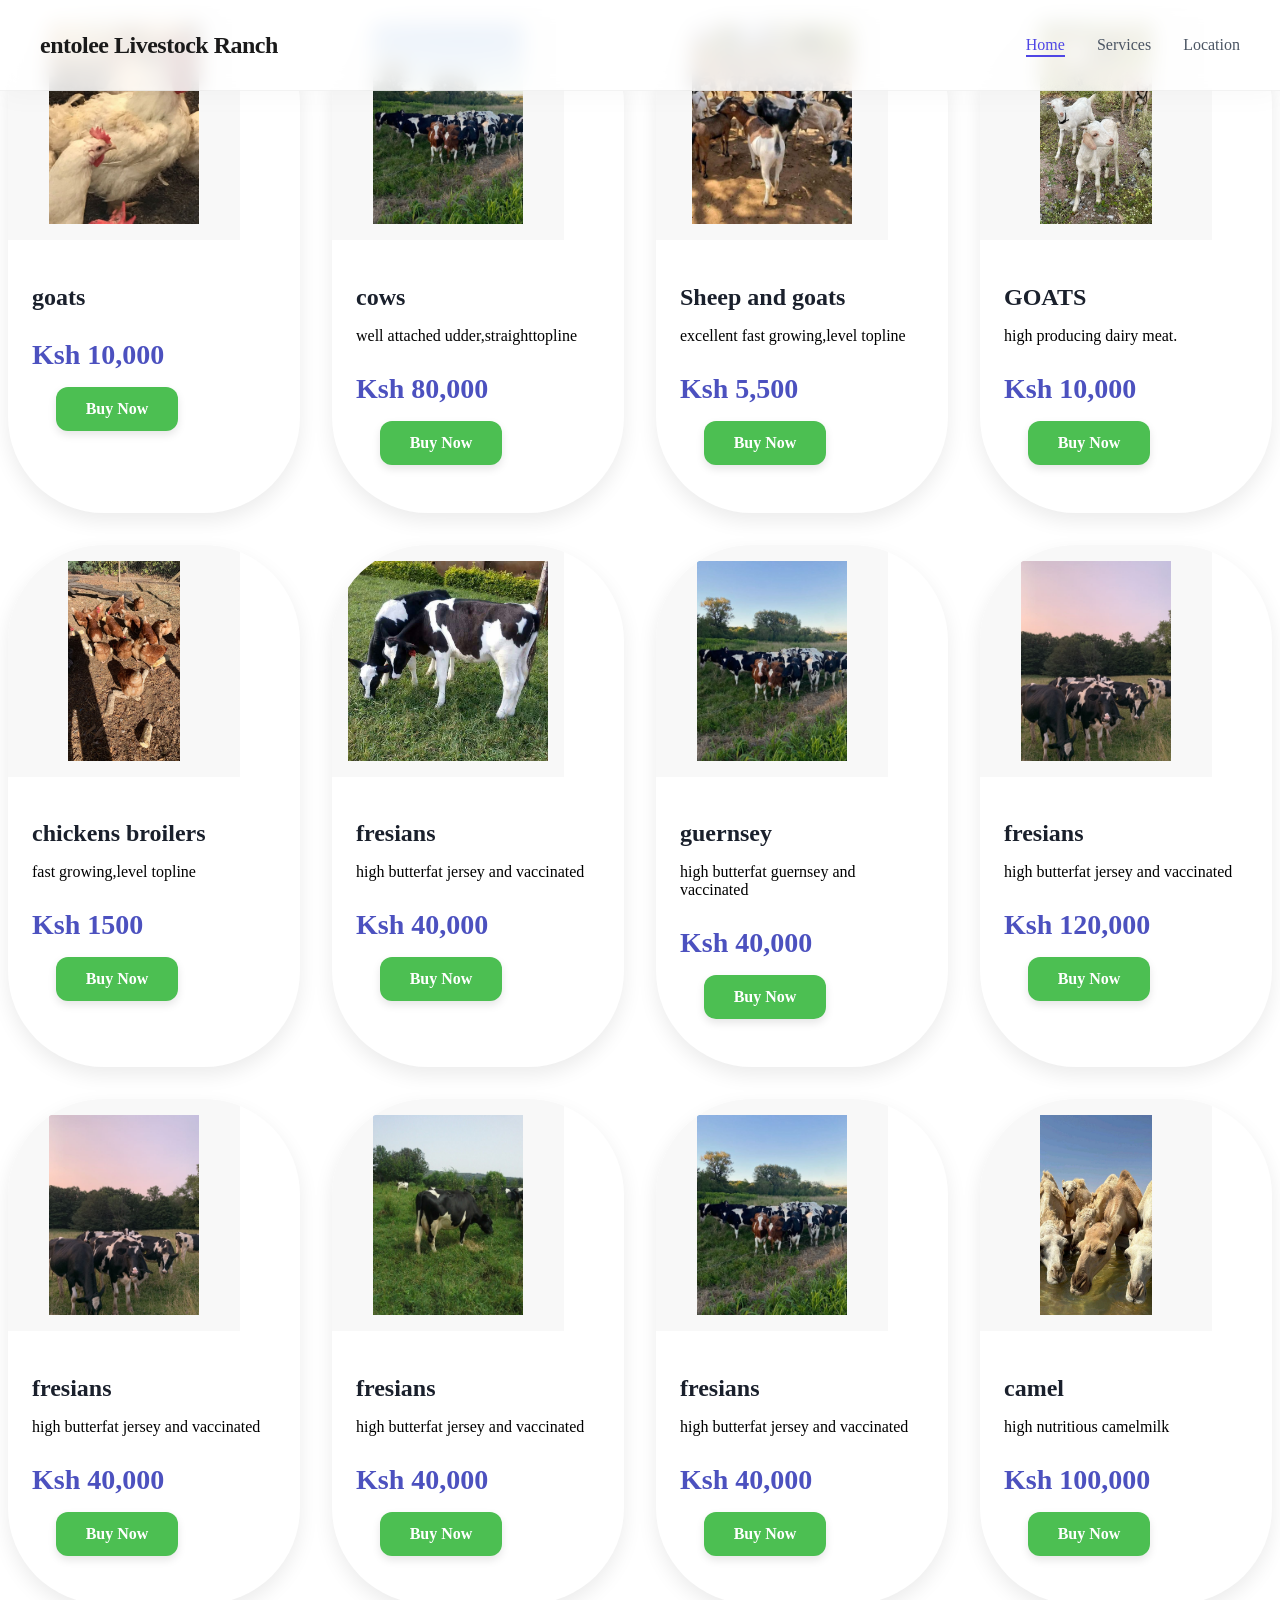
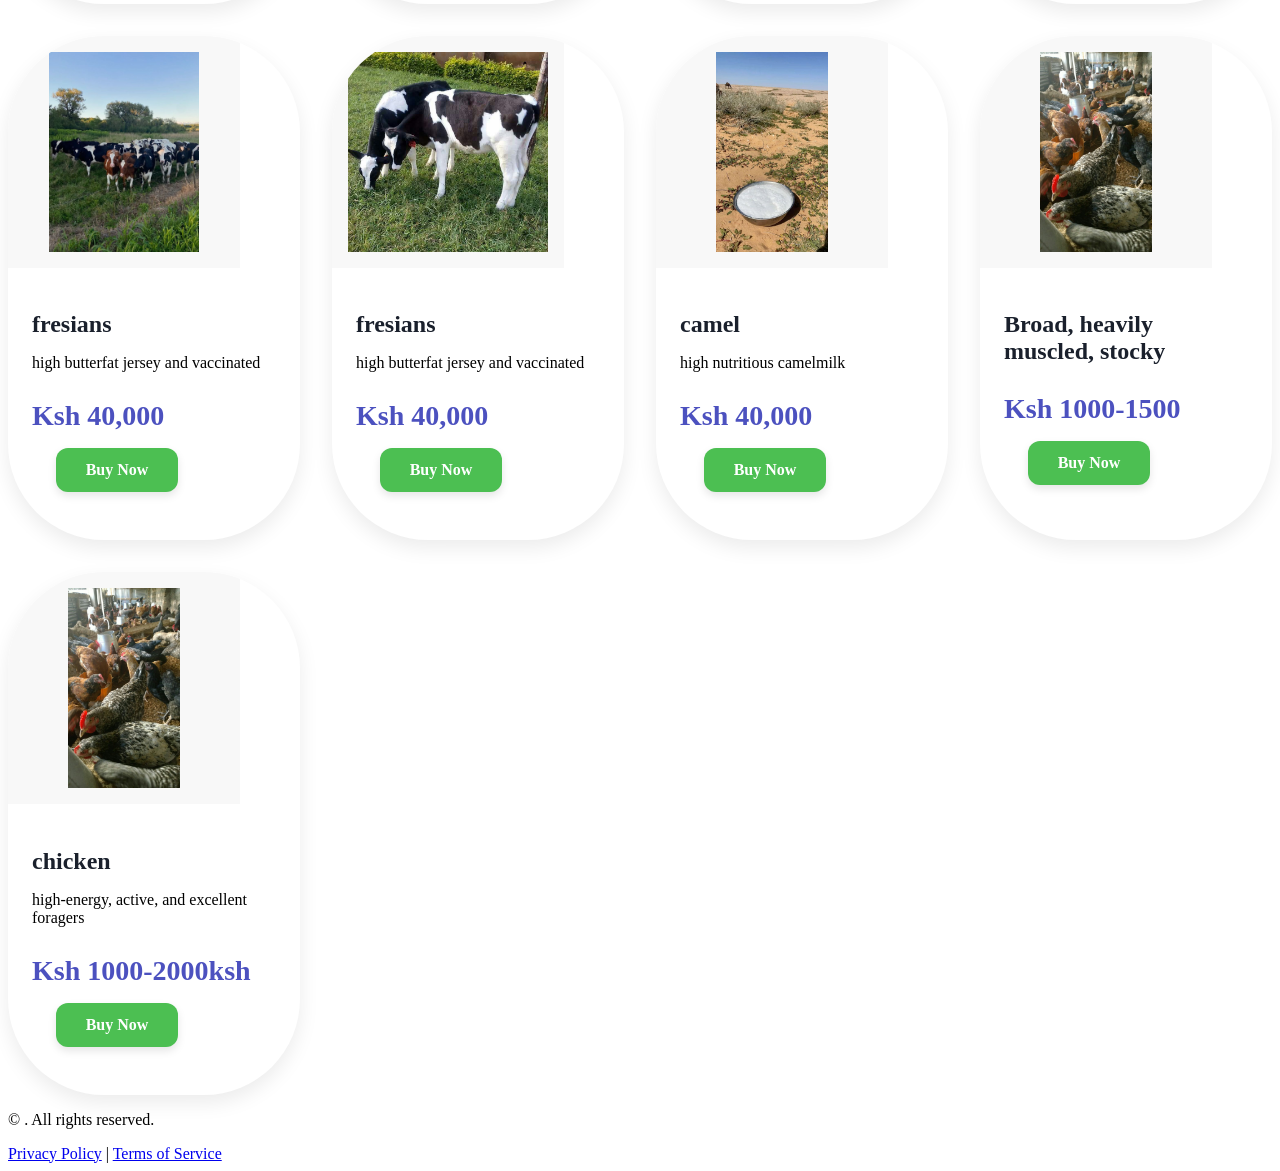
==== index.html @ 3941d821 "Add files via upload" ====
<!DOCTYPE html>
<html lang="en-US">
  <head>
    <meta charset="utf-8">
    <meta name="viewport" content="width=device-width, initial-scale=1.0">
    <meta http-equiv="X-UA-Compatible" content="IE=edge">
    <title>entolee livestock ranch</title>
    <link rel="stylesheet" href="animal1.css">
  </head>
  <body>
    <header class="main-header">
      <nav class="navbar">
        <div class="nav-container">
          <a href="index.html" class="nav-logo">entolee Livestock Ranch<span></span></a>
          <ul class="nav-menu">
            <li class="nav-item"><a href="index.html" class="nav-link active">Home</a></li>
            <li class="nav-item"><a href="services.html" class="nav-link">Services</a></li>
            <li class="nav-item"><a href="location.html" class="nav-link">Location</a></li>
          </ul>
        </div>
      </nav>
    </header>

    <main>
      <div class="products-grid max-w-7xl mx-auto">

            <!-- Product Card 1: iPhone -->
            <div class="product-card">
                <img src="chicken1.jpg" alt="goats" onerror="this.onerror=null;this.src='https://placehold.co/400x300/E0BBE4/ffffff?text=Image+Not+Found';">
                <div class="product-info">
                    <h2 class="product-title">goats </h2>
                    <p class="text-gray-600 mb-2"></p>
                    <p class="product-price">Ksh 10,000</p>
                    <a href="buyy.html" class="buy-button">Buy Now</a>
                </div>
            </div>

            <!-- Product Card 2: animal -->
            <div class="product-card">
                <img src="cow (4).jpg" alt="heifers and jerseys" onerror="this.onerror=null;this.src='https://placehold.co/400x300/E0BBE4/ffffff?text=Image+Not+Found';" height="100" width="100">
                <div class="product-info">
                    <h2 class="product-title">cows</h2>
                    <p class="text-gray-600 mb-2">well attached udder,straighttopline</p>
                    <p class="product-price">Ksh 80,000</p>
                    <a href="buyy.html" class="buy-button">Buy Now</a>
                </div>
            </div>

            <!-- Product Card 3: sheep and goats -->
            <div class="product-card">
                <img src="goat2.jpg" alt="Sheep and goats" onerror="this.onerror=null;this.src='https://placehold.co/400x300/E0BBE4/ffffff?text=Image+Not+Found';">
                <div class="product-info">
                    <h2 class="product-title">Sheep and goats</h2>
                    <p class="text-gray-600 mb-2">excellent fast growing,level topline</p>
                    <p class="product-price">Ksh 5,500</p>
                    <a href="buyy.html" class="buy-button">Buy Now</a>
                </div>
            </div>

    
            <!-- Product Card 4 -->
            <div class="product-card">
                <img src="goat33.jpg" alt="goats" onerror="this.onerror=null;this.src='https://placehold.co/400x300/E0BBE4/ffffff?text=Image+Not+Found';">
                <div class="product-info">
                    <h2 class="product-title">GOATS</h2>
                    <p class="text-gray-600 mb-2">high producing dairy meat.</p>
                    <p class="product-price">Ksh 10,000</p>
                    <a href="buyy.html" class="buy-button">Buy Now</a>
                </div>
            </div>
            
            <!-- Product Card 5: Animal Case -->
            <div class="product-card">
                <img src="chicken5.jpg" alt="Durable Phone Case" onerror="this.onerror=null;this.src='https://placehold.co/400x300/E0BBE4/ffffff?text=Image+Not+Found';">
                <div class="product-info">
                    <h2 class="product-title">chickens broilers</h2>
                    <p class="text-gray-600 mb-2">fast growing,level topline</p>
                    <p class="product-price">Ksh 1500</p>
                    <a href="buyy.html" class="buy-button">Buy Now</a>
                </div>
            </div>

            <!-- Product Card 6: fresian-->
            <div class="product-card">
                <img src="cow22.jpg" alt="fresians" onerror="this.onerror=null;this.src='https://placehold.co/400x300/E0BBE4/ffffff?text=Image+Not+Found';">
                <div class="product-info">
                    <h2 class="product-title">fresians</h2>
                    <p class="text-gray-600 mb-2">high butterfat jersey and vaccinated</p>
                    <p class="product-price">Ksh 40,000</p>
                    <a href="buyy.html" class="buy-button">Buy Now</a>
                </div>
            </div>



                <div class="product-card">
                    <img src="cow (4).jpg" alt="fresians" onerror="this.onerror=null;this.src='https://placehold.co/400x300/E0BBE4/ffffff?text=Image+Not+Found';">
                <div class="product-info">
                    <h2 class="product-title">guernsey</h2>
                    <p class="text-gray-600 mb-2">high butterfat guernsey and vaccinated</p>
                    <p class="product-price">Ksh 40,000</p>
                    <a href="buyy.html" class="buy-button">Buy Now</a>
                </div>
            </div>


                 <div class="product-card">
                    <img src="download (8).jpg" alt="fresians" onerror="this.onerror=null;this.src='https://placehold.co/400x300/E0BBE4/ffffff?text=Image+Not+Found';">
                  <div class="product-info">
                    <h2 class="product-title">fresians</h2>
                    <p class="text-gray-600 mb-2">high butterfat jersey and vaccinated</p>
                    <p class="product-price">Ksh 120,000</p>
                    <a href="buyy.html" class="buy-button">Buy Now</a>
                </div>
                </div>


            <div class="product-card">
                <img src="download (8).jpg" alt="FRESIANS" onerror="this.onerror=null;this.src='https://placehold.co/400x300/E0BBE4/ffffff?text=Image+Not+Found';">
                <div class="product-info">
                    <h2 class="product-title">fresians</h2>
                    <p class="text-gray-600 mb-2">high butterfat jersey and vaccinated</p>
                    <p class="product-price">Ksh 40,000</p>
                    <a href="buyy.html" class="buy-button">Buy Now</a>
                </div>
            </div>


                <div class="product-card">
                <img src="cow33.jpg" alt="cows" onerror="this.onerror=null;this.src='https://placehold.co/400x300/E0BBE4/ffffff?text=Image+Not+Found';">
                <div class="product-info">
                    <h2 class="product-title">fresians</h2>
                    <p class="text-gray-600 mb-2">high butterfat jersey and vaccinated</p>
                    <p class="product-price">Ksh 40,000</p>
                    <a href="buyy.html" class="buy-button">Buy Now</a>
                </div>
            </div>


               <div class="product-card">
                <img src="cow (4).jpg" alt="cows" onerror="this.onerror=null;this.src='https://placehold.co/400x300/E0BBE4/ffffff?text=Image+Not+Found';">
                <div class="product-info">
                    <h2 class="product-title">fresians</h2>
                    <p class="text-gray-600 mb-2">high butterfat jersey and vaccinated</p>
                    <p class="product-price">Ksh 40,000</p>
                    <a href="buyy.html" class="buy-button">Buy Now</a>
                </div>
            </div>


               <div class="product-card">
                <img src="camel1.jpg" alt="Premium Screen Protector" onerror="this.onerror=null;this.src='https://placehold.co/400x300/E0BBE4/ffffff?text=Image+Not+Found';">
                <div class="product-info">
                    <h2 class="product-title">camel</h2>
                    <p class="text-gray-600 mb-2">high nutritious camelmilk</p>
                    <p class="product-price">Ksh 100,000</p>
                    <a href="buyy.html" class="buy-button">Buy Now</a>
                </div>
            </div>


               

            <div class="product-card">
                <img src="cow (4).jpg" alt="fresians" onerror="this.onerror=null;this.src='https://placehold.co/400x300/E0BBE4/ffffff?text=Image+Not+Found';">
                <div class="product-info">
                    <h2 class="product-title">fresians</h2>
                    <p class="text-gray-600 mb-2">high butterfat jersey and vaccinated</p>
                    <p class="product-price">Ksh 40,000</p>
                    <a href="buyy.html" class="buy-button">Buy Now</a>
                </div>
            </div>

 <div class="product-card">
                <img src="cow22.jpg" alt="fresians" onerror="this.onerror=null;this.src='https://placehold.co/400x300/E0BBE4/ffffff?text=Image+Not+Found';">
                <div class="product-info">
                    <h2 class="product-title">fresians</h2>
                    <p class="text-gray-600 mb-2">high butterfat jersey and vaccinated</p>
                    <p class="product-price">Ksh 40,000</p>
                    <a href="buyy.html" class="buy-button">Buy Now</a>
                </div>
            </div>




 <div class="product-card">
                <img src="camelmilk.jpg" alt="fresians" onerror="this.onerror=null;this.src='https://placehold.co/400x300/E0BBE4/ffffff?text=Image+Not+Found';">
                <div class="product-info">
                    <h2 class="product-title">camel</h2>
                    <p class="text-gray-600 mb-2">high nutritious camelmilk</p>
                    <p class="product-price">Ksh 40,000</p>
                    <a href="buyy.html" class="buy-button">Buy Now</a>
                </div>
            </div>




 <div class="product-card">
                <img src="chicken3.jpg" alt="broilers" onerror="this.onerror=null;this.src='https://placehold.co/400x300/E0BBE4/ffffff?text=Image+Not+Found';">
                <div class="product-info">
                    <h2 class="product-title">Broad, heavily muscled, stocky</h2>
                    <p class="text-gray-600 mb-2"></p>
                    <p class="product-price">Ksh 1000-1500</p>
                    <a href="buyy.html" class="buy-button">Buy Now</a>
                </div>
            </div>

 <div class="product-card">
                <img src="chicken3.jpg" alt="fresians" onerror="this.onerror=null;this.src='https://placehold.co/400x300/E0BBE4/ffffff?text=Image+Not+Found';">
                <div class="product-info">
                    <h2 class="product-title">chicken</h2>
                    <p class="text-gray-600 mb-2">high-energy, active, and excellent foragers </p>
                    <p class="product-price">Ksh 1000-2000ksh</p>
                    <a href="buyy.html" class="buy-button">Buy Now</a>
                </div>
            </div>






















































        </div>
    </main>

    <!-- Footer Section -->
    <footer class="bg-gray-800 text-gray-300 p-6 text-center shadow-inner mt-auto">
        <div class="container mx-auto">
            <p>&copy; . All rights reserved.</p>
            <div class="mt-3 text-sm">
                <a href="#" class="hover:text-white transition duration-300">Privacy Policy</a> |
                <a href="#" class="hover:text-white transition duration-300">Terms of Service</a>
            </div>
        </div>
    </footer>

</body>
</html>
---- animal1.css ----
ody {
        font-family: 'Inter', sans-serif;
        margin: 0;
        padding: 0;
        background-color: #f0f4f8; /* Light background for the page */
        color: #333;
        display: flex;
        flex-direction: column;
        min-height: 100vh; /* Ensures footer sticks to bottom */
        min-height: 100vh;
        
        }

        /* Product Card Styling and Hover Effects */
        .product-card {
            background-color: #ffffff;
            border-radius: 6rem; /* Large rounded corners */
            box-shadow: 0 8px 20px rgba(0, 0, 0, 0.08); /* Soft shadow */
            overflow: hidden; /* Ensures image corners are rounded */
            display: flex;
            flex-direction: column;
            justify-content: space-between; /* Push button to bottom */
            transition: transform 0.3s ease, box-shadow 0.3s ease; /* Smooth transitions */
        }

        .product-card:hover {
            transform: translateY(-8px); /* Lift card slightly */
            box-shadow: 0 15px 35px rgba(0, 0, 0, 0.15); /* More prominent shadow */
        }

        .product-card img {
            width: 200px;
            height: 200px; /* Fixed height for consistent image size */
            object-fit: contain; /* Ensures entire image is visible, padding if needed */
            padding: 1rem; /* Padding inside the card for the image */
            background-color: #f8f8f8; /* Light background for the image area */
        }

        .product-info {
            padding: 1.5rem;
            flex-grow: 1; /* Allows info to take available space */
        }

        .product-title {
            font-size: 1.5rem;
            font-weight: 600;
            color: #1a202c;
            margin-bottom: 0.75rem;
        }

        .product-price {
            font-size: 1.75rem;
            font-weight: 700;
            color: #4c51bf; /* Indigo color for price */
            margin-bottom: 1rem;
        }

        .buy-button {
            display: block; /* Make button full width of its container */
            width: calc(50% - 3rem); /* Full width minus padding of parent product-info */
            margin: 0 1.5rem 1.5rem 1.5rem; /* Apply margin to position at bottom and match padding */
            background-color: #4cbf52; /* Indigo */
            color: #ffffff;
            padding: 0.8rem 1.5rem;
            border-radius: 0.75rem; /* Match card roundedness */
            font-weight: 600;
            text-align: center;
            text-decoration: none;
            transition: background-color 0.3s ease, transform 0.2s ease;
            box-shadow: 0 4px 8px rgba(0, 0, 0, 0.1);
        }

        .buy-button:hover {
            background-color: #3f92a1; /* Darker indigo */
            transform: translateY(-2px); /* Slight lift on hover */
            box-shadow: 0 6px 12px rgba(0, 0, 0, 0.15);
        }

        /* Responsive Grid for Products */
        .products-grid {
            display: grid;
            grid-template-columns: repeat(auto-fit, minmax(280px, 1fr)); /* Responsive columns */
            gap: 2rem; /* Space between product cards */
        }

        /* Specific adjustments for smaller screens if needed */
        @media (max-width: 640px) {
            .products-grid {
                grid-template-columns: 1fr; /* Single column on very small screens */
            }
        }
        

/* Navbar Container */
.navbar {
  position: fixed;
  top: 0;
  left: 0;
  width: 100%;
  z-index: 1000;
  background-color: rgba(255, 255, 255, 0.85); /* Semi-transparent */
  backdrop-filter: blur(10px); /* Frosted glass effect */
  border-bottom: 1px solid rgba(0, 0, 0, 0.05);
  box-shadow: 0 4px 30px rgba(0, 0, 0, 0.03);
  transition: all 0.3s ease;
}

.nav-container {
  display: flex;
  justify-content: space-between;
  align-items: center;
  max-width: 1200px;
  margin: 0 auto;
  padding: 20px 24px;
}

/* Logo Styling */
.nav-logo {
  font-size: 24px;
  font-weight: 700;
  color: #1a1a1a;
  text-decoration: none;
  letter-spacing: -0.5px;
}

.nav-logo span {
  color: #4f46e5; /* Trendy Indigo color */
}

/* Menu & Links */
.nav-menu {
  display: flex;
  list-style: none;
  gap: 32px;
}

.nav-link {
  text-decoration: none;
  color: #4b5563; /* Slate gray */
  font-weight: 500;
  font-size: 16px;
  position: relative;
  transition: color 0.2s ease;
}

/* Hover & Active States (Sliding underline effect) */
.nav-link:hover, 
.nav-link.active {
  color: #4f46e5;
}

.nav-link::after {
  content: '';
  position: absolute;
  width: 0;
  height: 2px;
  bottom: -4px;
  left: 0;
  background-color: #4f46e5;
  transition: width 0.3s ease;
}

.nav-link:hover::after,
.nav-link.active::after {
  width: 100%;
}

/* Call to Action Button */
.btn-cta {
  background-color: #4f46e5;
  color: #ffffff;
  padding: 10px 20px;
  border-radius: 8px;
  text-decoration: none;
  font-weight: 600;
  font-size: 15px;
  box-shadow: 0 4px 14px rgba(79, 70, 229, 0.3);
  transition: all 0.2s ease;
}

.btn-cta:hover {
  background-color: #4338ca;
  box-shadow: 0 6px 20px rgba(79, 70, 229, 0.4);
  transform: translateY(-1px);
}
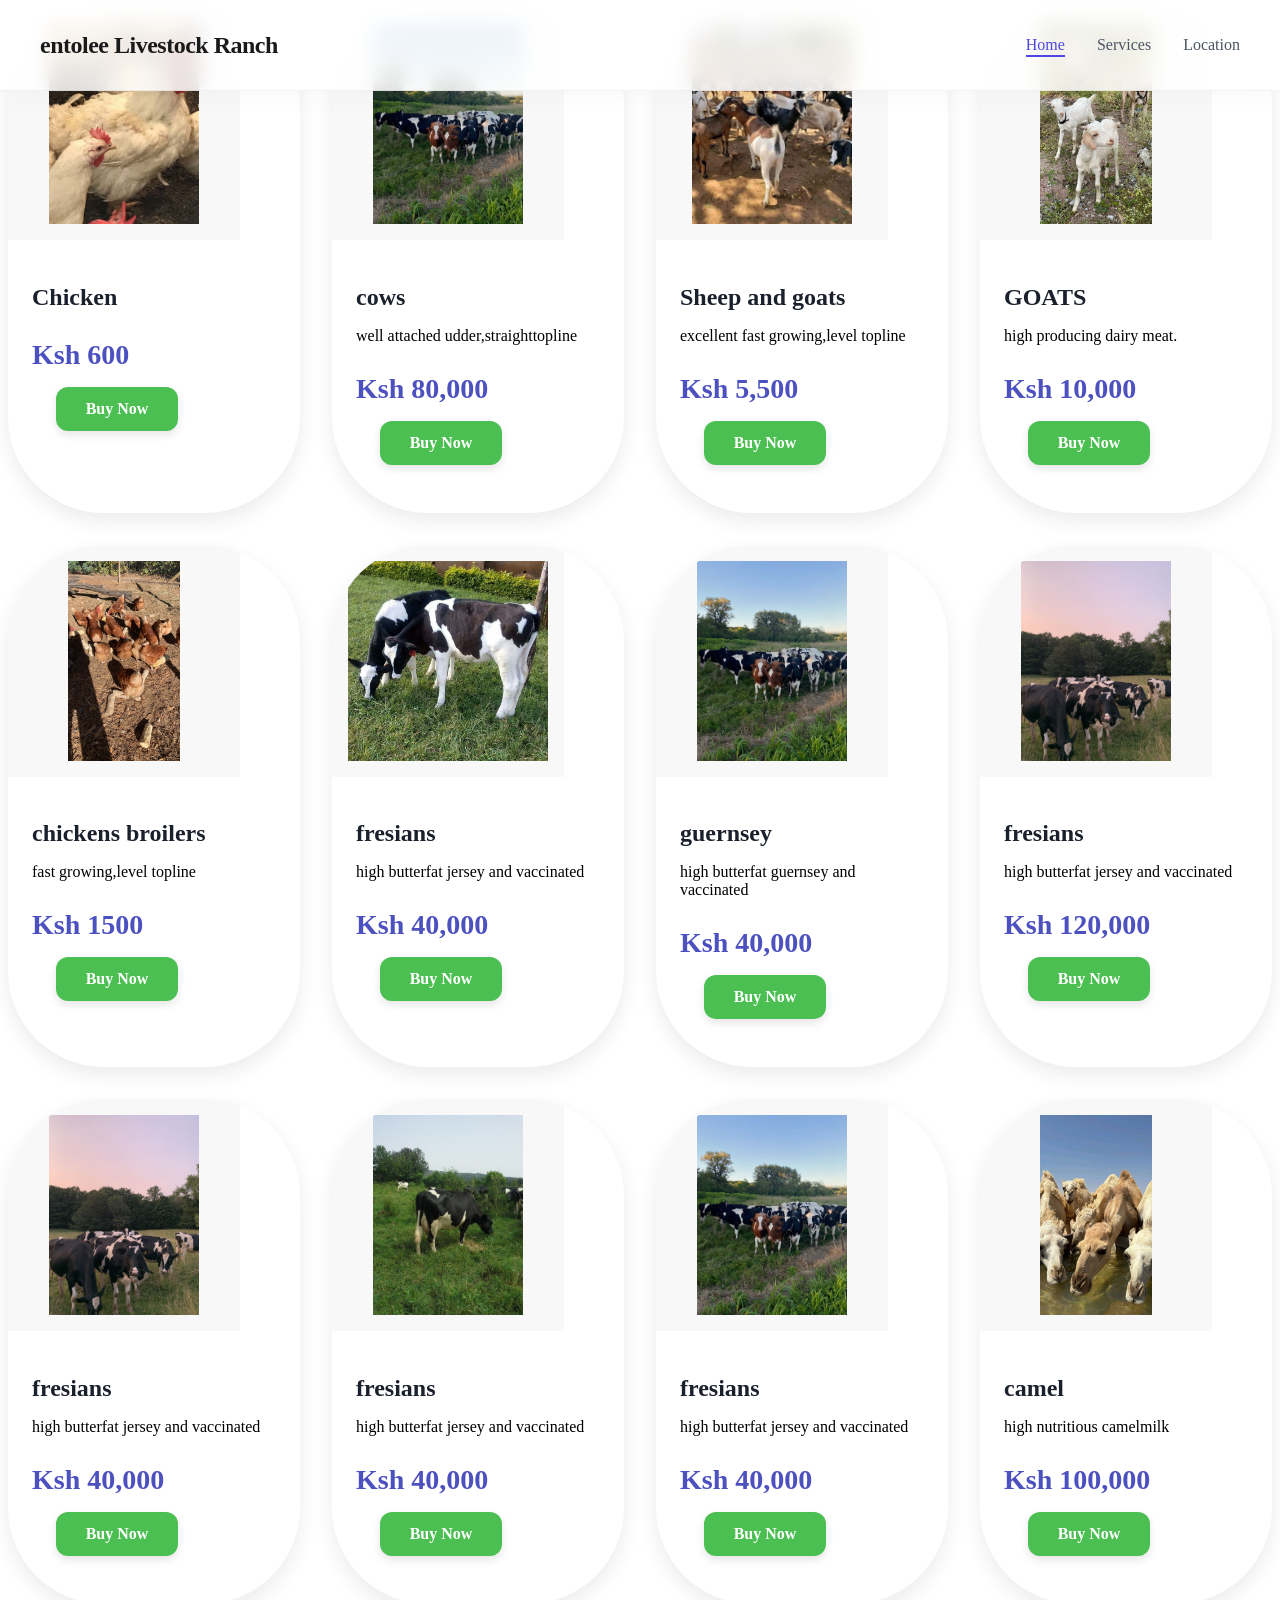
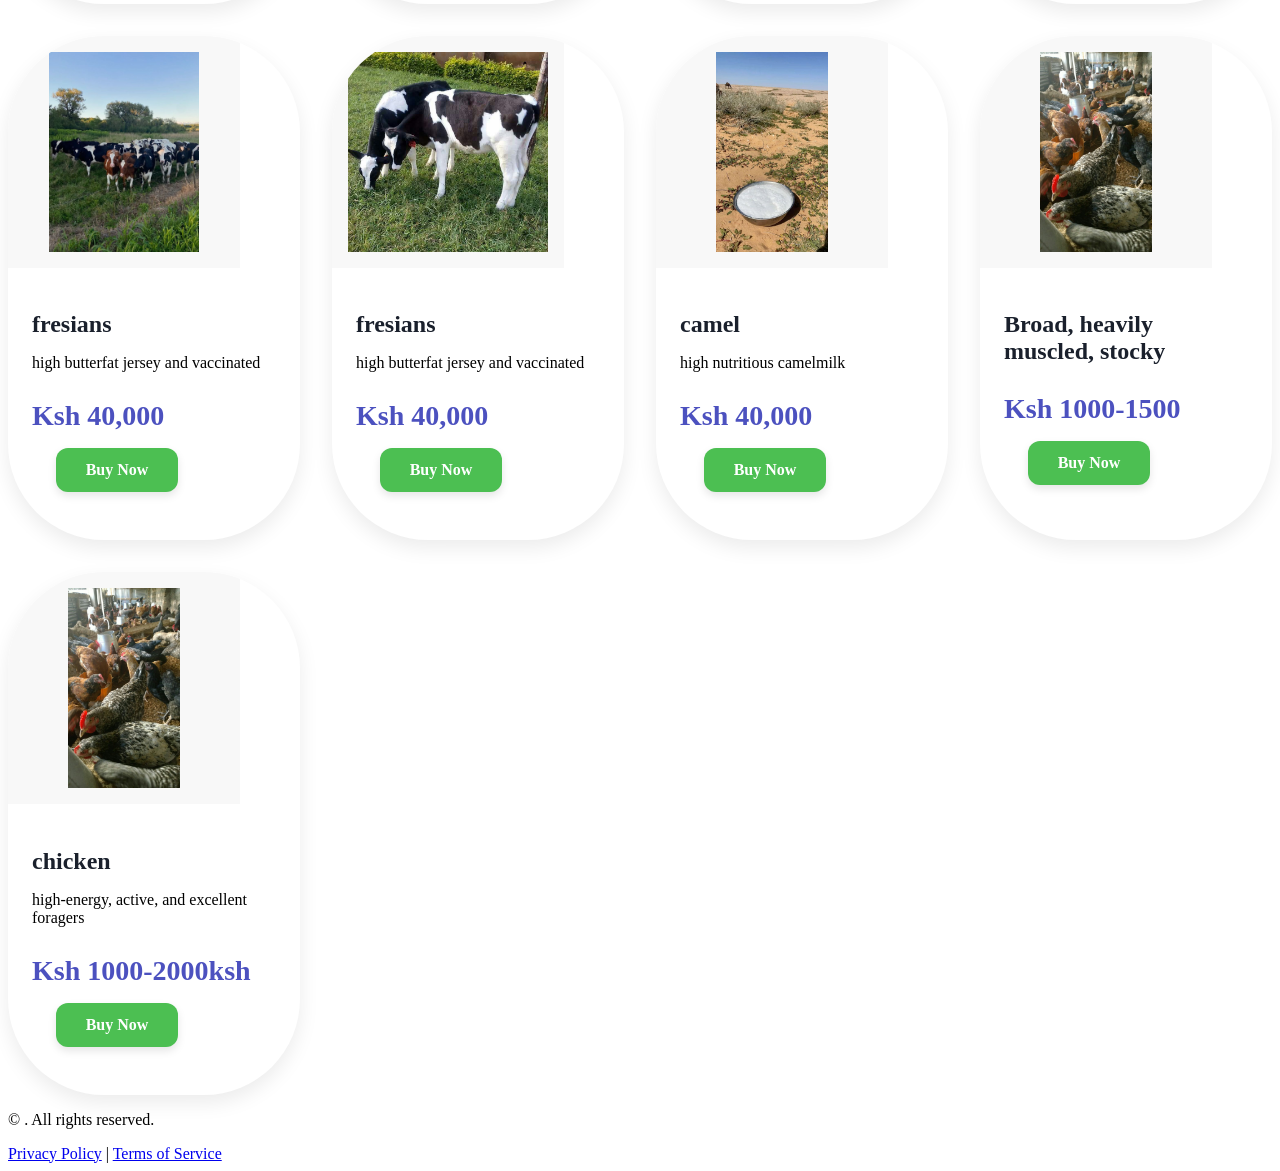
==== commit e034dfb4: "Update index.html" ====
--- a/index.html
+++ b/index.html
@@ -26,11 +26,11 @@
 
             <!-- Product Card 1: iPhone -->
             <div class="product-card">
-                <img src="chicken1.jpg" alt="goats" onerror="this.onerror=null;this.src='https://placehold.co/400x300/E0BBE4/ffffff?text=Image+Not+Found';">
-                <div class="product-info">
-                    <h2 class="product-title">goats </h2>
+                <img src="chicken1.jpg" alt="chicken" onerror="this.onerror=null;this.src='https://placehold.co/400x300/E0BBE4/ffffff?text=Image+Not+Found';">
+                <div class="product-info">
+                    <h2 class="product-title">Chicken </h2>
                     <p class="text-gray-600 mb-2"></p>
-                    <p class="product-price">Ksh 10,000</p>
+                    <p class="product-price">Ksh 600</p>
                     <a href="buyy.html" class="buy-button">Buy Now</a>
                 </div>
             </div>
@@ -216,61 +216,7 @@
                     <a href="buyy.html" class="buy-button">Buy Now</a>
                 </div>
             </div>
-
-
-
-
-
-
-
-
-
-
-
-
-
-
-
-
-
-
-
-
-
-
-
-
-
-
-
-
-
-
-
-
-
-
-
-
-
-
-
-
-
-
-
-
-
-
-
-
-
-
-
-
-
-
-        </div>
+  </div>
     </main>
 
     <!-- Footer Section -->
